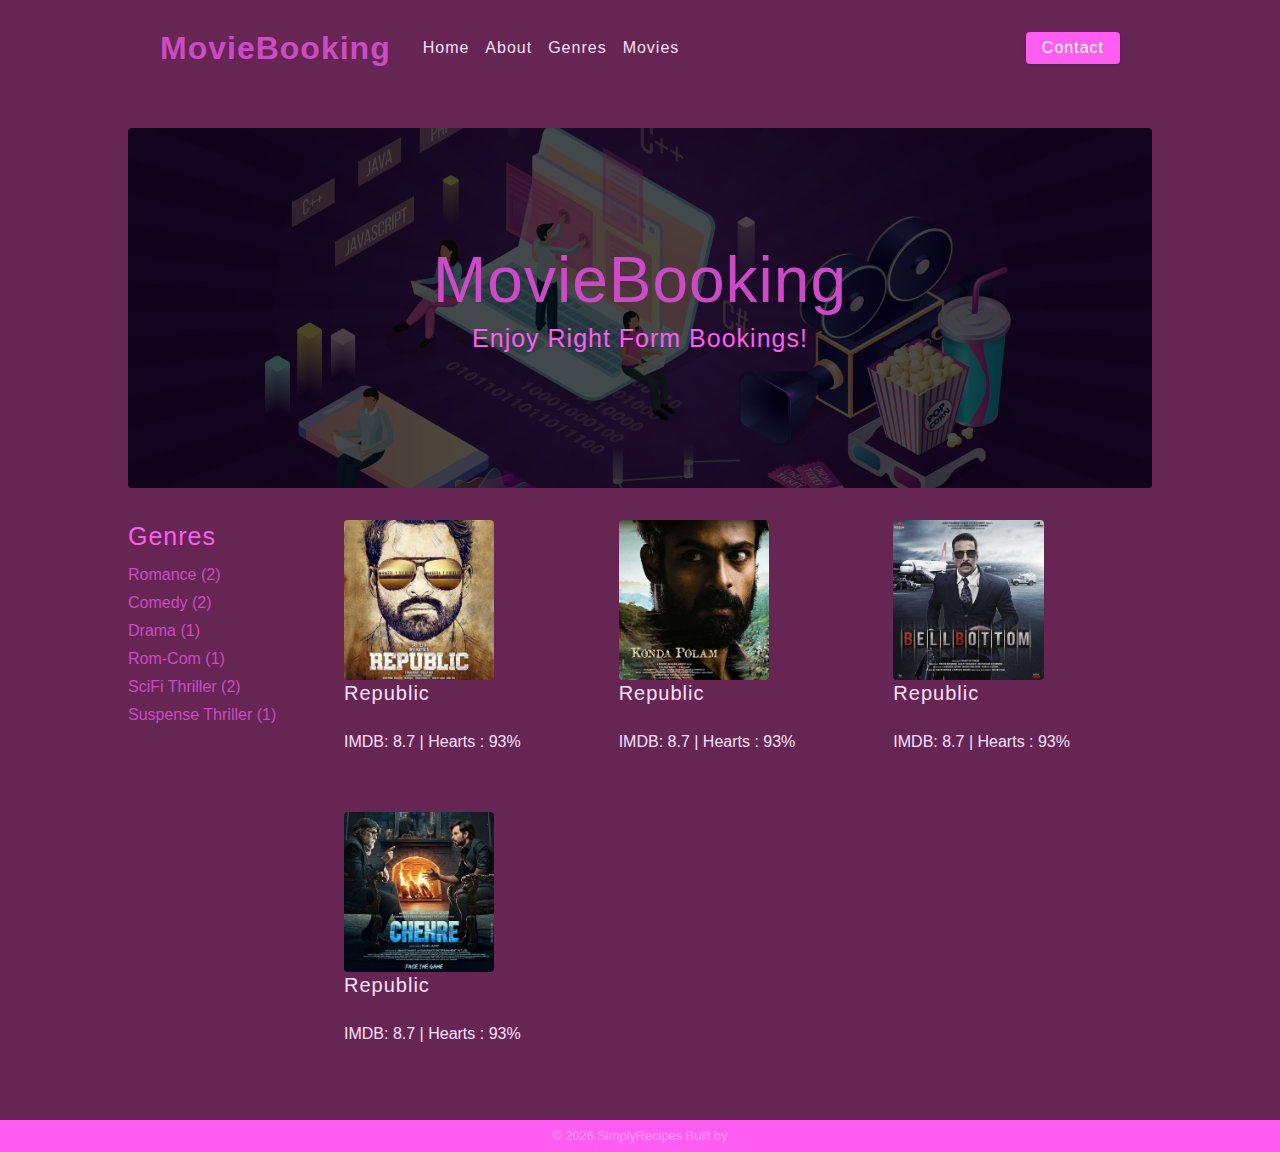
==== index.html @ 0e0c0a69 "initial commit" ====
<!DOCTYPE html>
<html lang="en">
    <head>
        <meta charset="UTF-8" />
        <meta http-equiv="X-UA-Compatible" content="IE=edge" />
        <meta name="viewport" content="width=device-width, initial-scale=1.0" />
        <title>MovieBooking || MovieBooking</title>
        <!-- favicon -->
        <link rel="shortcut icon" href="./assets/favicon.ico" type="image/x-icon" />
        <!-- normalize -->
        <link rel="stylesheet" href="./styles/normalize.css" />
        <!-- font-awesome -->
        <link
            rel="stylesheet"
            href="https://cdnjs.cloudflare.com/ajax/libs/font-awesome/5.14.0/css/all.min.css"
        />
        <!-- main css -->
        <link rel="stylesheet" href="./styles/main.css" />
    </head>
    <body>
        <nav class="navbar">
            <div class="nav-center">
                <div class="nav-header">

                    <a href="./index.html" class="nav-logo">
                        <!-- <img src="./assets/logo.png" alt="simply recipes"> -->
                        MovieBooking
                    </a>
                    <button type="button" class="btn nav-btn">
                        <i class="fas fa-align-justify"></i>
                    </button>
                </div>
                <div class="nav-links">
                    <a href="./index.html" class="nav-link">Home</a>
                    <a href="./about.html" class="nav-link">About</a>
                    <a href="./genres.html" class="nav-link">Genres</a>
                    <a href="./movies.html" class="nav-link">Movies</a>

                    <div class="nav-link contact-link">
                        <a href="./contact.html" class="btn">Contact</a>
                    </div>
                </div>
            </div>
        </nav>

        <main class="page">
            <header class="hero">
                <div class="hero-container">
                    <div class="hero-text">
                        <h1>MovieBooking</h1>
                        <h4>Enjoy right form bookings!</h4>
                    </div>
                </div>
            </header>

            <section class="recipes-container">
                <div class="tags-container">
                    <h4>Genres</h4>
                    <a href="./tag-template.html">Romance (2)</a>
                    <a href="./tag-template.html">Comedy (2)</a>
                    <a href="./tag-template.html">Drama (1)</a>
                    <a href="./tag-template.html">Rom-Com (1)</a>
                    <a href="./tag-template.html">SciFi Thriller (2)</a>
                    <a href="./tag-template.html">Suspense Thriller (1)</a>
                    <!-- <a href="./tag-template.html"> (5)</a> -->
                </div>

                <div class="recipes-list">
                    <!-- <h4>recipes</h4> -->
                    <div class="tags-list">
                        <a href="./single-recipe.html" class="single-recipe">
                            <img src="./assets/movies/movie-1.jpg" alt="recipe-1" class="img recipe-img">
                            <h5>Republic</h5>
                            <p>IMDB: 8.7 | Hearts : 93%</p>
                        </a>
                    </div>
                    <div class="tags-list">
                        <a href="./single-recipe.html" class="single-recipe">
                            <img src="./assets/movies/movie-2.jpg" alt="recipe-1" class="img recipe-img">
                            <h5>Republic</h5>
                            <p>IMDB: 8.7 | Hearts : 93%</p>
                        </a>
                    </div>
                    <div class="tags-list">
                        <a href="./single-recipe.html" class="single-recipe">
                            <img src="./assets/movies/movie-3.jpg" alt="recipe-1" class="img recipe-img">
                            <h5>Republic</h5>
                            <p>IMDB: 8.7 | Hearts : 93%</p>
                        </a>
                    </div>
                    <div class="tags-list">
                        <a href="./single-recipe.html" class="single-recipe">
                            <img src="./assets/movies/movie-4.jpg" alt="recipe-1" class="img recipe-img">
                            <h5>Republic</h5>
                            <p>IMDB: 8.7 | Hearts : 93%</p>
                        </a>
                    </div>
                </div>
            </section>
        </main>

        <footer class="page-footer">
            <p>
                &copy; <span id="date"></span>
                <span class="footer-logo">
                    SimplyRecipes
                </span>
                Built by <a href=""></a>
            </p>
        </footer>

        <script src="./js/app.js"></script>
    </body>
</html>
---- styles/main.css ----
*,
::after,
::before {
  box-sizing: border-box;
}
/* fonts */

@import url('https://fonts.googleapis.com/css2?family=Roboto:wght@400;500;600&family=Montserrat&display=swap');
html {
  font-size: 100%;
} /*16px*/

:root {
  /* colors */
  /* --primary-100: #e2e0ff; */
  --primary-100: #fee0ff;
  /* --primary-200: #c1beff; */
  --primary-200: #ffbefc;
  /* --primary-300: #a29dff; */
  --primary-300: #ff9df2;
  /* --primary-400: #837dff; */
  --primary-400: #ff7df4;
  /* --primary-500: #645cff; */
  --primary-500: #ff5cf1;
  /* --primary-600: #504acc; */
  --primary-600: #cc4ac6;
  /* --primary-700: #3c3799; */
  --primary-700: #99378c;
  /* --primary-800: #282566; */
  --primary-800: #662553;
  /* --primary-900: #141233; */
  --primary-900: #33122f;

  /* grey */
  --grey-50: #f8fafc;
  --grey-100: #f1f5f9;
  --grey-200: #e2e8f0;
  --grey-300: #cbd5e1;
  --grey-400: #94a3b8;
  --grey-500: #64748b;
  --grey-600: #475569;
  --grey-700: #334155;
  --grey-800: #1e293b;
  --grey-900: #0f172a;
  /* rest of the colors */
  --black: #222;
  --white: #fff;
  --red-light: #f8d7da;
  --red-dark: #842029;
  --green-light: #d1e7dd;
  --green-dark: #0f5132;

  /* fonts  */
  --headingFont: 'Roboto', sans-serif;
  --bodyFont: 'Nunito', sans-serif;
  --smallText: 0.7em;
  /* rest of the vars */
  --backgroundColor: var(--primary-800);
  --textColor: var(--grey-900);
  --borderRadius: 0.25rem;
  --letterSpacing: 1px;
  --transition: 0.3s ease-in-out all;
  --max-width: 1120px;
  --fixed-width: 600px;

  /* box shadow*/
  --shadow-1: 0 1px 3px 0 rgba(0, 0, 0, 0.1), 0 1px 2px 0 rgba(0, 0, 0, 0.06);
  --shadow-2: 0 4px 6px -1px rgba(0, 0, 0, 0.1),
    0 2px 4px -1px rgba(0, 0, 0, 0.06);
  --shadow-3: 0 10px 15px -3px rgba(0, 0, 0, 0.1),
    0 4px 6px -2px rgba(0, 0, 0, 0.05);
  --shadow-4: 0 20px 25px -5px rgba(0, 0, 0, 0.1),
    0 10px 10px -5px rgba(0, 0, 0, 0.04);
}

body {
  background: var(--backgroundColor);
  font-family: var(--bodyFont);
  font-weight: 400;
  line-height: 1.75;
  color: var(--textColor);
}

p {
  margin-top: 0;
  margin-bottom: 1.5rem;
  max-width: 40em;
}

h1,
h2,
h3,
h4,
h5 {
  margin: 0;
  margin-bottom: 1.38rem;
  font-family: var(--headingFont);
  font-weight: 400;
  line-height: 1.3;
  text-transform: capitalize;
  letter-spacing: var(--letterSpacing);
}

h1 {
  margin-top: 0;
  font-size: 3.052rem;
}

h2 {
  font-size: 2.441rem;
}

h3 {
  font-size: 1.953rem;
}

h4 {
  font-size: 1.563rem;
}

h5 {
  font-size: 1.25rem;
}

small,
.text-small {
  font-size: var(--smallText);
}

a {
  text-decoration: none;
}
ul {
  list-style-type: none;
  padding: 0;
}

.img {
  /* width: 100%; */
  display: block;
  object-fit: cover;
  /* object-fit: contain; */
}
/* buttons */

.btn {
  cursor: pointer;
  color: var(--white);
  background: var(--primary-500);
  border: transparent;
  border-radius: var(--borderRadius);
  letter-spacing: var(--letterSpacing);
  padding: 0.375rem 0.75rem;
  box-shadow: var(--shadow-1);
  transition: var(--transtion);
  text-transform: capitalize;
  display: inline-block;
}
.btn:hover {
  background: var(--primary-700);
  box-shadow: var(--shadow-3);
}
.btn-hipster {
  color: var(--primary-500);
  background: var(--primary-200);
}
.btn-hipster:hover {
  color: var(--primary-200);
  background: var(--primary-700);
}
.btn-block {
  width: 100%;
}

/* alerts */
.alert {
  padding: 0.375rem 0.75rem;
  margin-bottom: 1rem;
  border-color: transparent;
  border-radius: var(--borderRadius);
}

.alert-danger {
  color: var(--red-dark);
  background: var(--red-light);
}
.alert-success {
  color: var(--green-dark);
  background: var(--green-light);
}
/* form */

.form {
  width: 90vw;
  max-width: var(--fixed-width);
  background: var(--white);
  border-radius: var(--borderRadius);
  box-shadow: var(--shadow-2);
  padding: 2rem 2.5rem;
  margin: 3rem auto;
}
.form-label {
  display: block;
  font-size: var(--smallText);
  margin-bottom: 0.5rem;
  text-transform: capitalize;
  letter-spacing: var(--letterSpacing);
}
.form-input,
.form-textarea {
  width: 100%;
  padding: 0.375rem 0.75rem;
  border-radius: var(--borderRadius);
  background: var(--backgroundColor);
  border: 1px solid var(--grey-200);
}

.form-row {
  margin-bottom: 1rem;
}

.form-textarea {
  height: 7rem;
}
::placeholder {
  font-family: inherit;
  color: var(--grey-400);
}
.form-alert {
  color: var(--red-dark);
  letter-spacing: var(--letterSpacing);
  text-transform: capitalize;
}
/* alert */

@keyframes spinner {
  to {
    transform: rotate(360deg);
  }
}

.loading {
  width: 6rem;
  height: 6rem;
  border: 5px solid var(--grey-400);
  border-radius: 50%;
  border-top-color: var(--primary-500);
  animation: spinner 0.6s linear infinite;
}
.loading {
  margin: 0 auto;
}
/* title */

.title {
  text-align: center;
}

.title-underline {
  background: var(--primary-500);
  width: 7rem;
  height: 0.25rem;
  margin: 0 auto;
  margin-top: -1rem;
}

/*
=============== 
Navbar
===============
*/

.navbar {
  display: flex;
  justify-content: center;
  align-items: center;
  /* background: rgb(192, 206, 5); */
}

.nav-center {
  width: 75vw;
  max-width: --var(max-width);
  /* background: red; */
}

.nav-header {
  height: 6rem;
  display: flex;
  justify-content: space-between;
  /* margin-bottom: 50px; */
  align-items: center;
}

.nav-logo {
  /* background: red; */
  font-family: 'Lucida Sans', 'Lucida Sans Regular', 'Lucida Grande', 'Lucida Sans Unicode', Geneva, Verdana, sans-serif;
  letter-spacing: var(--letterSpacing);
  font-weight: 600;
  font-size: 2rem;
  display: flex;
  align-items: center;
  color: var(--primary-600);
}

.nav-header img {
  width: 200px;
}

.nav-btn {
  padding: 0.15rem 0.75rem;
}

.nav-btn i {
  font-size: 1.25rem;
}

.nav-links {
  display: flex;
  flex-direction: column;

  /* show-links */
  /* height: 0;
  overflow: hidden; */
  display: none;
  transition: var(--transition);
}

.show-links {
  /* height: 310px; */
  display: flex;
}

.nav-link {
  display: block;
  text-align: center;
  text-transform: capitalize;
  color: var(--primary-100);
  letter-spacing: var(--letterSpacing);
  padding: 1rem 0;
  border-top: 1px solid var(--grey-500);
  transition: var(--transition);
}

.nav-link:hover {
  color: var(--primary-500);
}

.contact-link a {
  padding: 0.15rem 1rem;
}



@media screen and (min-width: 992px) {
  .nav-btn {
    display: none;
  }

  .nav-bar {
    height: 6rem;
    background: #0f5132;
  }

  .nav-center {
    display: flex;
    align-items: center;
    /* justify-content: space-between; */
  }

  .nav-header {
    /* height: auto; */
    display: flex;
    margin-right: 2rem;
  }

  .nav-links {
    /* height: auto; */
    display: flex;
    flex-direction: row;
    /* justify-content: space-between; */
    align-items: center;
    width: 100%;
  }

  .nav-link {
    padding: 0;
    border-top: none;
    margin-right: 1rem;
    font-size: 1rem;
  }

  .contact-link {
    margin-left: auto;
    margin-right: 0;
  }
}










.page {
  /* background: red; */
  width: 80vw;
  /* height: 10vw; */
  max-width: var(--max-width);
  margin: 0 auto;
  padding-top: 2rem;
  min-height: calc(100vh - (6rem + 4rem));
}

.error-page, .about-page, .contact-page, .tags-page, .recipes-page {
  background: none;
  font-family:'Lucida Sans', 'Lucida Sans Regular', 'Lucida Grande', 'Lucida Sans Unicode', Geneva, Verdana, sans-serif;
  color: var(--primary-500);
  /* text-align: center; */
  /* text-transform: capitalize; */
}







.page-footer {
  height: 2rem;
  background: var(--primary-500);
  color: var(--primary-300);
  display: flex;
  align-items: center;
  justify-content: center;
  margin-bottom: 0;
}

.page-footer p {
  font-size: .8rem;
  margin-bottom: 0;
}

.footer-logo, .page-footer a {
  columns: var(--primary-500);
}





.hero {
  height: 40vh;
  background: url('../assets/main1.png') center/cover no-repeat;
  border-radius: var(--borderRadius);
  margin-bottom: 2rem;
  position: relative;
  
}

.hero-container {
  position: absolute;
  width: 100%;
  height: 100%;
  top: 0;
  left: 0;
  background: rgba(0, 0, 0, 0.7);
  border-radius: var(--borderRadius);
  display: flex;
  align-items: center;
  justify-content: center;
}

.hero-text {
  text-align: center;
  color: var(--primary-600)
}




@media screen and (min-width: 768px) {
  .hero-text h1{
    font-size: 4rem;
    margin-bottom: 0;
  }
}



















.recipes-container {
  display: grid;
  gap: 2rem 1rem;
  /* border: 2px solid red; */
}

.tags-container {
  /* get the tags-container all the way to bottom */
  order: 1;
  display: flex;
  flex-direction: column;
  padding-bottom: 3rem;
}

.recipes-list {
  display: grid;
  gap: 2rem 1rem;
  /* border: 2px solid yellow; */
  padding-bottom: 3rem;
}

.tags-container > h4 {
  margin-bottom: 0.5rem;
  font-weight: 500;
  color: var(--primary-100);
}

.tags-container a {
  /* font-size: 1rem; */
  /* font-weight: 500; */
  font-family: 'Lucida Sans', 'Lucida Sans Regular', 'Lucida Grande', 'Lucida Sans Unicode', Geneva, Verdana, sans-serif;
  color: var(--primary-600);
}

.tags-list {
  display: grid;
  /* grid-template-columns: 1fr 1fr 1fr; */
}

.tags-list a {
  text-transform: capitalize;
  display: block;
  color: var(--primary-100);
  transition: var(--transition);
}

.tags-list a:hover {
  color: var(--primary-500);
}

.recipe {
  display: block;
}

.recipe-img {
  height: 15rem;
  border-radius: var(--borderRadius);
  /* margin-bottom: 1rem; */
}

.recipe h5 {
  margin-bottom: 0;
  line-height: 1;
  color: var(--grey-700);
}

.recipe p {
  margin-bottom: 0;
  line-height: 1;
  margin-top: 0.5rem;
  color: var(--grey-500);
  letter-spacing: var(--letterSpacing);
}

@media screen and (min-width: 576px) {
  .recipes-list {
    grid-template-columns: 1fr 1fr;
  }

  .recipe-img {
    height: 10rem;
  }
}

@media screen and (min-width:992px) {
  .recipes-container {
    grid-template-columns: 200px 1fr;
  }

  .tags-container {
    order: 0;
  }

  .tags-list {
    /* grid-template-columns: 1fr; */
  }

  .recipe p {
    /* font-size: 0.5rem; */
  }
}

@media screen and (min-width:1200px) {
  .recipes-list {
    grid-template-columns: 1fr 1fr 1fr;
  }

  .recipe h5 {
    font-size: 1.15rem;
  }
}























.error-page {
  text-align: center;
  padding-top: 5rem;
}

.error-page h1 {
  font-size: 9rem;
}










/* for the heading in tag-template page */
.page h4 {
  color: var(--primary-500);
  font-family:'Lucida Sans', 'Lucida Sans Regular', 'Lucida Grande', 'Lucida Sans Unicode', Geneva, Verdana, sans-serif;

}













.about-page h2 {
  text-transform: none;
  font-weight: bold;
  color: var(--primary-400)
}

.about-page p {
  color: var(--primary-300)
}

.about-page {
  display: grid;
  gap: 2rem 4rem;   
  /* 2rem is for row gap and 4rem is for column gap*/

  padding-bottom: 3rem;
}

.about-img {
  border-radius: var(--borderRadius);
  height: 100px;
  width: 100%;
  background: rgba(0, 0, 0, 1);
}

@media screen and (min-width: 768px) {
  .about-page {
    grid-template-columns: 1fr 1fr;
    grid-template-rows: 400px;
    align-items: center;
  }

  .about-img {
    height: 100%;
  }
}

@media screen and (max-width:768px){
  /* .about-img {
    border-radius: 10px;
  } */
}






.featured-title {
  text-align: center;
  font-family:'Lucida Sans', 'Lucida Sans Regular', 'Lucida Grande', 'Lucida Sans Unicode', Geneva, Verdana, sans-serif;
  color: var(--primary-400)
}









.contact-form {
  width: 100%;
  margin: 0;
}

.contact-container {
  display: grid;
  gap: 2rem 3rem;
  padding-bottom: 3rem;
}

@media screen and (min-width:768px) {
  .contact-container {
    grid-template-columns: 1fr 450px;
    align-items: center;
  }
}









.tags-section {
  display: grid;
  /* gap: 2rem; */
  grid-template-columns: 1fr 1fr 1fr;
}

.single-tag {
  /* grid-template-columns: 1fr 1fr 1fr; */
  /* width: 350px; */
  /* height: 80px; */
  border: 2px solid var(--primary-500);
  text-align: center;
  /* padding: 0.5rem; */
  margin: 0.5rem;
  border-radius: var(--borderRadius);
  background: var(--primary-400);
  color: white;
  /* color: var(--primary-100); */
  /* box-shadow: var(--shadow-2); */
  /* font-size: 0.8rem; */


  /* transition is for the smooth change of bg color when hovered */
  transition: var(--transition);
}

.single-tag h5, .single-tag p {
  /* font-size: 1.1rem; */
  margin-bottom: 0;
}

.single-tag h5 {
  font-size: 1.8rem;
  font-weight: 600;
}

.single-tag p {
  font-size: 1rem;
  font-weight: 400;
}

.single-tag:hover {
  box-shadow: var(--shadow-4);
  background: var(--primary-700)
}

@media screen and (max-width:768px){
  .single-tag h5 {
    font-size: 1.2rem;
    font-weight: 600;
  }
  
  .single-tag p {
    font-size: 0.8rem;
    font-weight: 400;
  }

  /* .tags-section {
    grid-template-columns: 1fr 1fr 1fr;
  } */
}

@media screen and (max-width:576px){
  .tags-section {
    grid-template-columns: 1fr 1fr;
  }
}

@media screen and (max-width:400px) {
  .tags-section {
    grid-template-columns: 1fr;
  }
}













.recipe-hero {
  display: grid;
  gap: 3rem;
}

.recipe-hero-img {
  height: 250px;
  /* width: 90%; */
  border-radius: var(--borderRadius);
}

.recipe-hero p {
  color: var(--grey-600);
}

.recipe-icons {
  display: grid;
  grid-template-columns: repeat(3, 1fr);
  gap: 1rem;
  margin-bottom: 2rem 0;
  text-align: center;
}

.recipe-icons i {
  font-size: 1.5rem;
  color: var(--primary-500);
}

.recipe-icons h5, .recipe-icons p {
  margin-bottom: 0;
  font-size: 0.8rem;
}

.recipe-icons p {
  color: var(--grey-600)
}

.recipe-tags {
  display: flex;
  align-items: center;
  flex-wrap: wrap;
  font-size: 0.7em;
  font-weight: 600;
}

.recipe-tags a {
  background: var(--primary-500);
  border-radius: var(--borderRadius);
  color: var(--white);
  padding: 0.05rem 0.5rem;
  margin: 0 0.25rem;
  text-transform: capitalize;
}

@media screen and (min-width:992px) {
  .recipe-hero {
    grid-template-columns: 4fr 5fr;
    align-items: center;
  }
}










.recipe-content {
  padding: 3rem 0;
  display: grid;
  gap: 2rem 5rem;
}

@media screen and (min-width:992px) {
  .recipe-content {
    grid-template-columns: 3fr 1fr;
  }
}

.instructions {
  /* display: grid;
  grid-template-columns: 1fr 1fr; */
}

.single-instruction header {
  display: grid;
  grid-template-columns: auto 1fr;
  gap: 1.5rem;
  align-items: center;
}

.single-instruction header p {
  text-transform: uppercase;
  font-weight: 600;
  margin-bottom: 0;
  color: var(--primary-500);
}

.single-instruction > p {
  color: var(--grey-700);
}

.single-instruction header div {
  height: 2px;
  background: var(--primary-500);
}

.ingredients {
  display: grid;
  row-gap: 2rem;
}

.ingredients h5 {
  margin-bottom: 0;
}

.single-ingredient {
  border-bottom: 2px solid var(--primary-500);
  padding-bottom: 0.75rem;
  color: var(--primary-500);
}

.single-tool {
  border-bottom: 2px solid var(--primary-500);
  padding-bottom: 0.75rem;
  color: var(--grey-500);
  text-transform: capitalize;
}
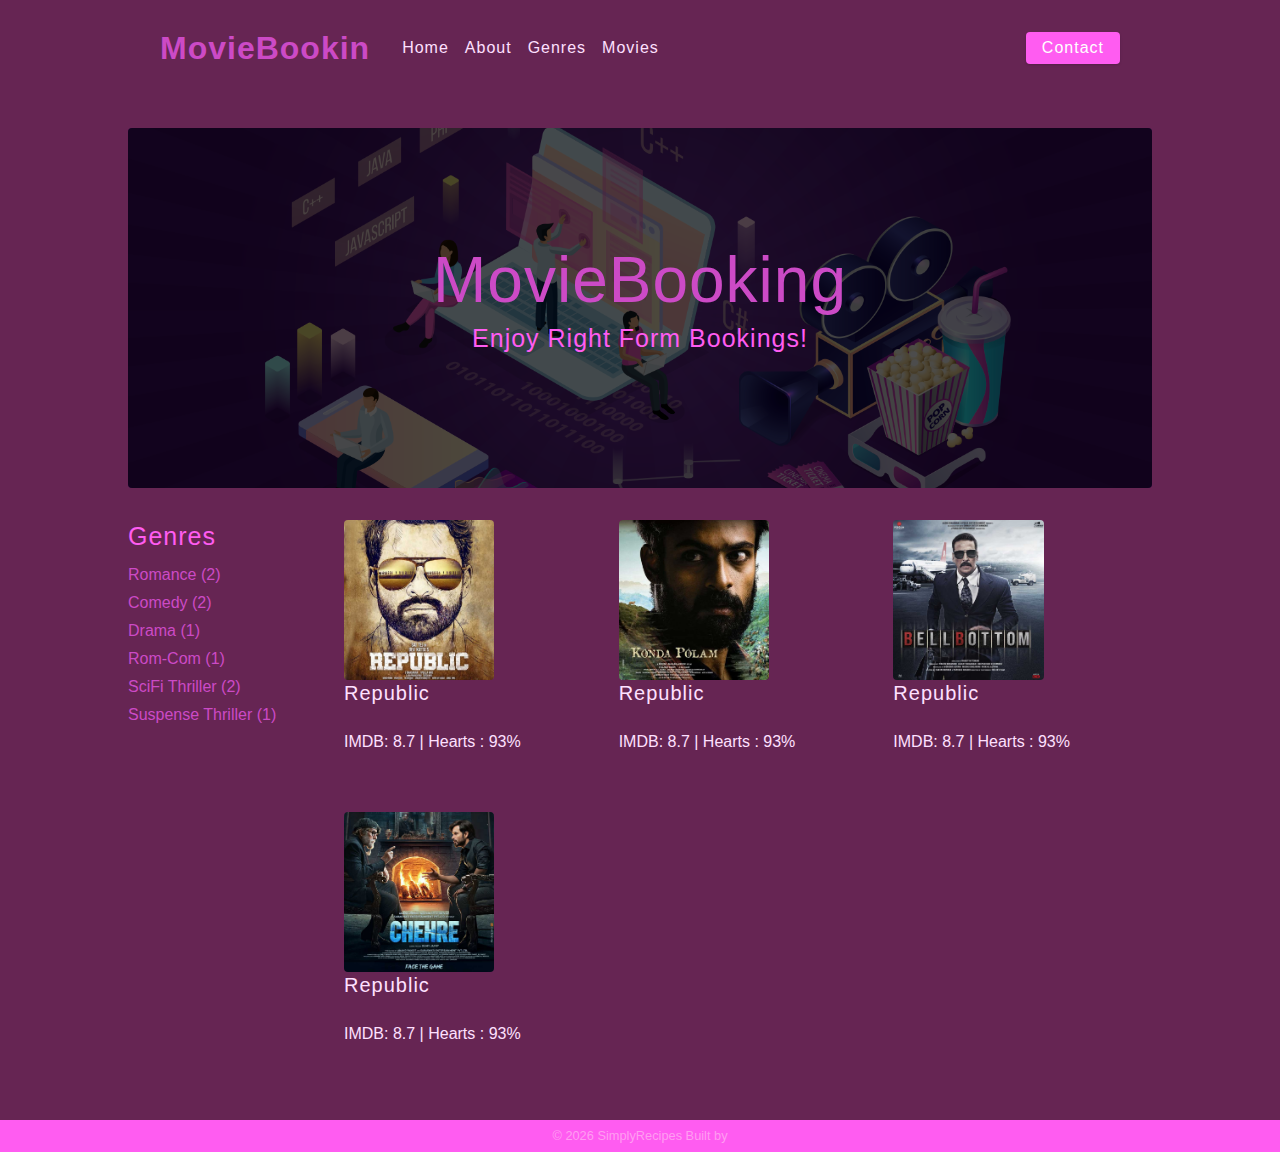
==== commit 66e629ed: "jst checking" ====
--- a/index.html
+++ b/index.html
@@ -24,7 +24,7 @@
 
                     <a href="./index.html" class="nav-logo">
                         <!-- <img src="./assets/logo.png" alt="simply recipes"> -->
-                        MovieBooking
+                        MovieBookin
                     </a>
                     <button type="button" class="btn nav-btn">
                         <i class="fas fa-align-justify"></i>
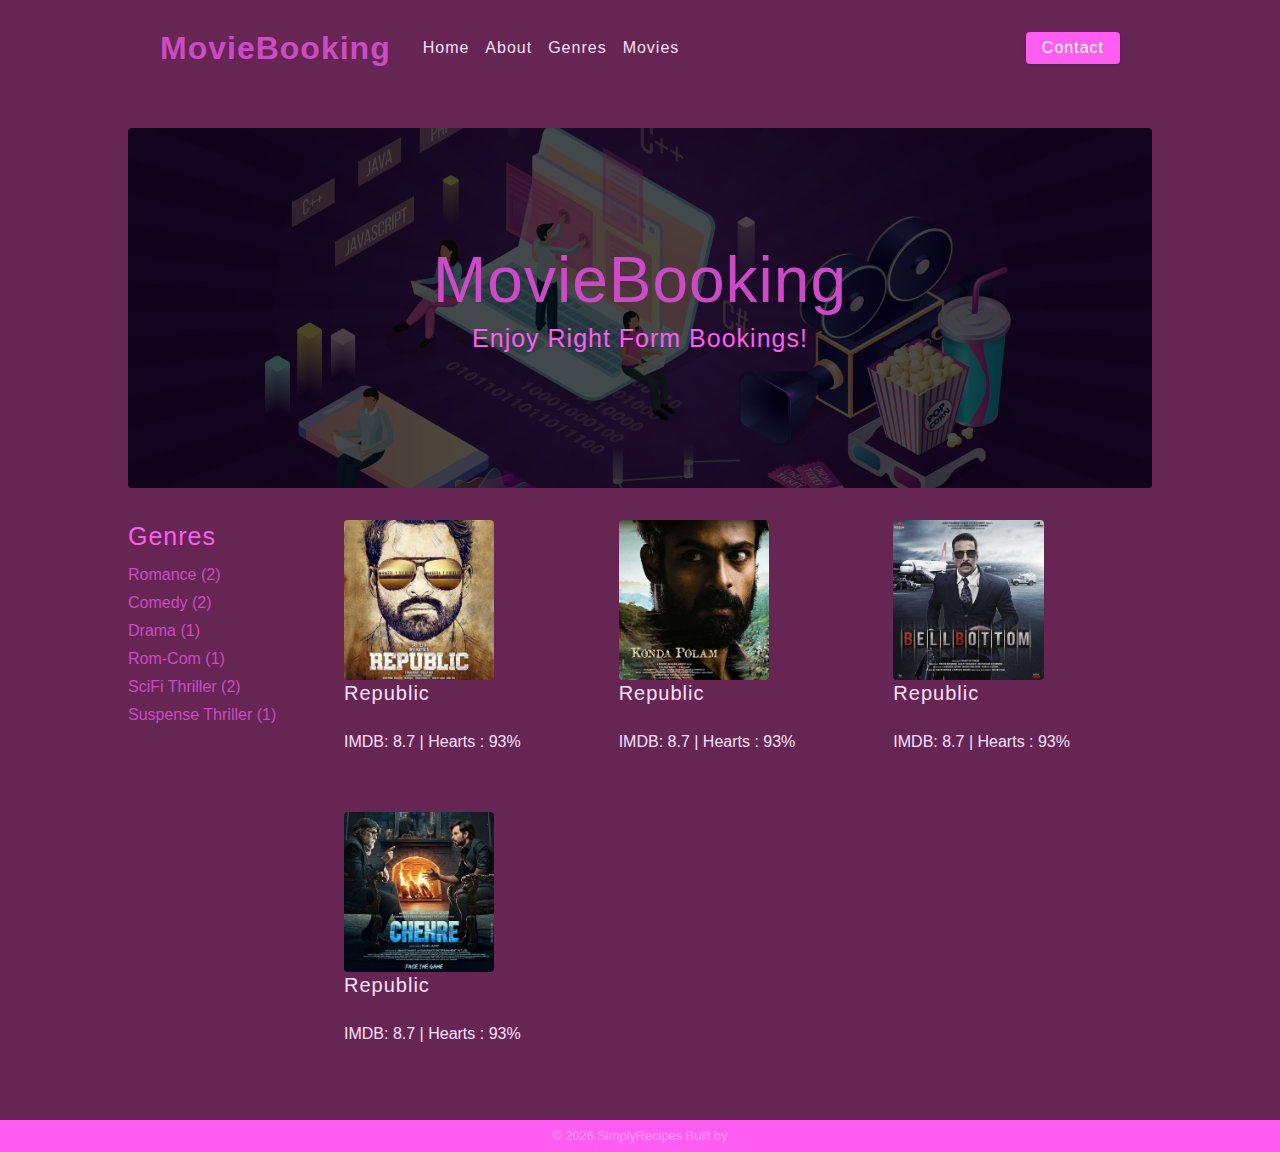
==== commit ec72778c: "created booking template" ====
--- a/index.html
+++ b/index.html
@@ -24,7 +24,7 @@
 
                     <a href="./index.html" class="nav-logo">
                         <!-- <img src="./assets/logo.png" alt="simply recipes"> -->
-                        MovieBookin
+                        MovieBooking
                     </a>
                     <button type="button" class="btn nav-btn">
                         <i class="fas fa-align-justify"></i>
--- a/styles/main.css
+++ b/styles/main.css
@@ -155,6 +155,7 @@
   transition: var(--transtion);
   text-transform: capitalize;
   display: inline-block;
+  height: 2rem;
 }
 .btn:hover {
   background: var(--primary-700);
@@ -862,8 +863,13 @@
   border-radius: var(--borderRadius);
 }
 
+.recipe-hero h2 {
+  font-weight: 600;
+  color: var(--primary-200);
+}
+
 .recipe-hero p {
-  color: var(--grey-600);
+  color: var(--primary-200);
 }
 
 .recipe-icons {
@@ -875,24 +881,34 @@
 }
 
 .recipe-icons i {
-  font-size: 1.5rem;
+  font-size: 2rem;
   color: var(--primary-500);
 }
 
 .recipe-icons h5, .recipe-icons p {
   margin-bottom: 0;
-  font-size: 0.8rem;
+  font-size: 1rem;
+  color: var(--primary-200)
 }
 
 .recipe-icons p {
-  color: var(--grey-600)
+  color: var(--primary-600)
+}
+
+.bookbtn {
+  height: 2rem;
+  width: 90%;
+  font-family: 'Lucida Sans', 'Lucida Sans Regular', 'Lucida Grande', 'Lucida Sans Unicode', Geneva, Verdana, sans-serif;
+  text-transform: uppercase;
+  padding-bottom: 2rem;
 }
 
 .recipe-tags {
+  color: var(--primary-200);
   display: flex;
   align-items: center;
   flex-wrap: wrap;
-  font-size: 0.7em;
+  font-size: 1em;
   font-weight: 600;
 }
 
@@ -905,9 +921,13 @@
   text-transform: capitalize;
 }
 
+.recipe-tags a:hover {
+  background: var(--primary-700);
+}
+
 @media screen and (min-width:992px) {
   .recipe-hero {
-    grid-template-columns: 4fr 5fr;
+    grid-template-columns: 3fr 5fr;
     align-items: center;
   }
 }
@@ -953,7 +973,7 @@
 }
 
 .single-instruction > p {
-  color: var(--grey-700);
+  color: var(--primary-200);
 }
 
 .single-instruction header div {
@@ -968,12 +988,17 @@
 
 .ingredients h5 {
   margin-bottom: 0;
+  color: var(--primary-500);
 }
 
 .single-ingredient {
   border-bottom: 2px solid var(--primary-500);
   padding-bottom: 0.75rem;
   color: var(--primary-500);
+}
+
+.ingredients p {
+  color: var(--primary-200);
 }
 
 .single-tool {
@@ -981,4 +1006,58 @@
   padding-bottom: 0.75rem;
   color: var(--grey-500);
   text-transform: capitalize;
+}
+
+
+
+
+
+
+
+
+
+
+
+
+.hall {
+  width: 100%;
+  display: flex;
+  flex-direction: column;
+  align-items: center;
+  box-shadow: var(--shadow-4);
+}
+
+.screen {
+  /* width: 100%; */
+}
+
+.screen-img {
+  box-shadow: var(--shadow-4);
+  border-radius: var(--borderRadius);
+  border: 2px solid var(--primary-700);
+  width: 100%;
+  height: 150px;
+}
+
+.seats {
+  display: flex;
+  /* display: grid; */
+  /* grid-template-columns: 1fr 2fr 1fr; */
+  gap: 1rem;
+  /* flex-direction: row; */
+  align-items: center;
+  height: 100%;
+}
+
+.booking-section {
+  display: grid;
+  grid-template-columns: 2fr 1fr;
+  gap: 1rem;
+}
+
+.hero-and-book {
+  display: grid;
+  /* grid-template-rows: 1fr 1fr; */
+  row-gap: 2rem;
+  align-items: center;
 }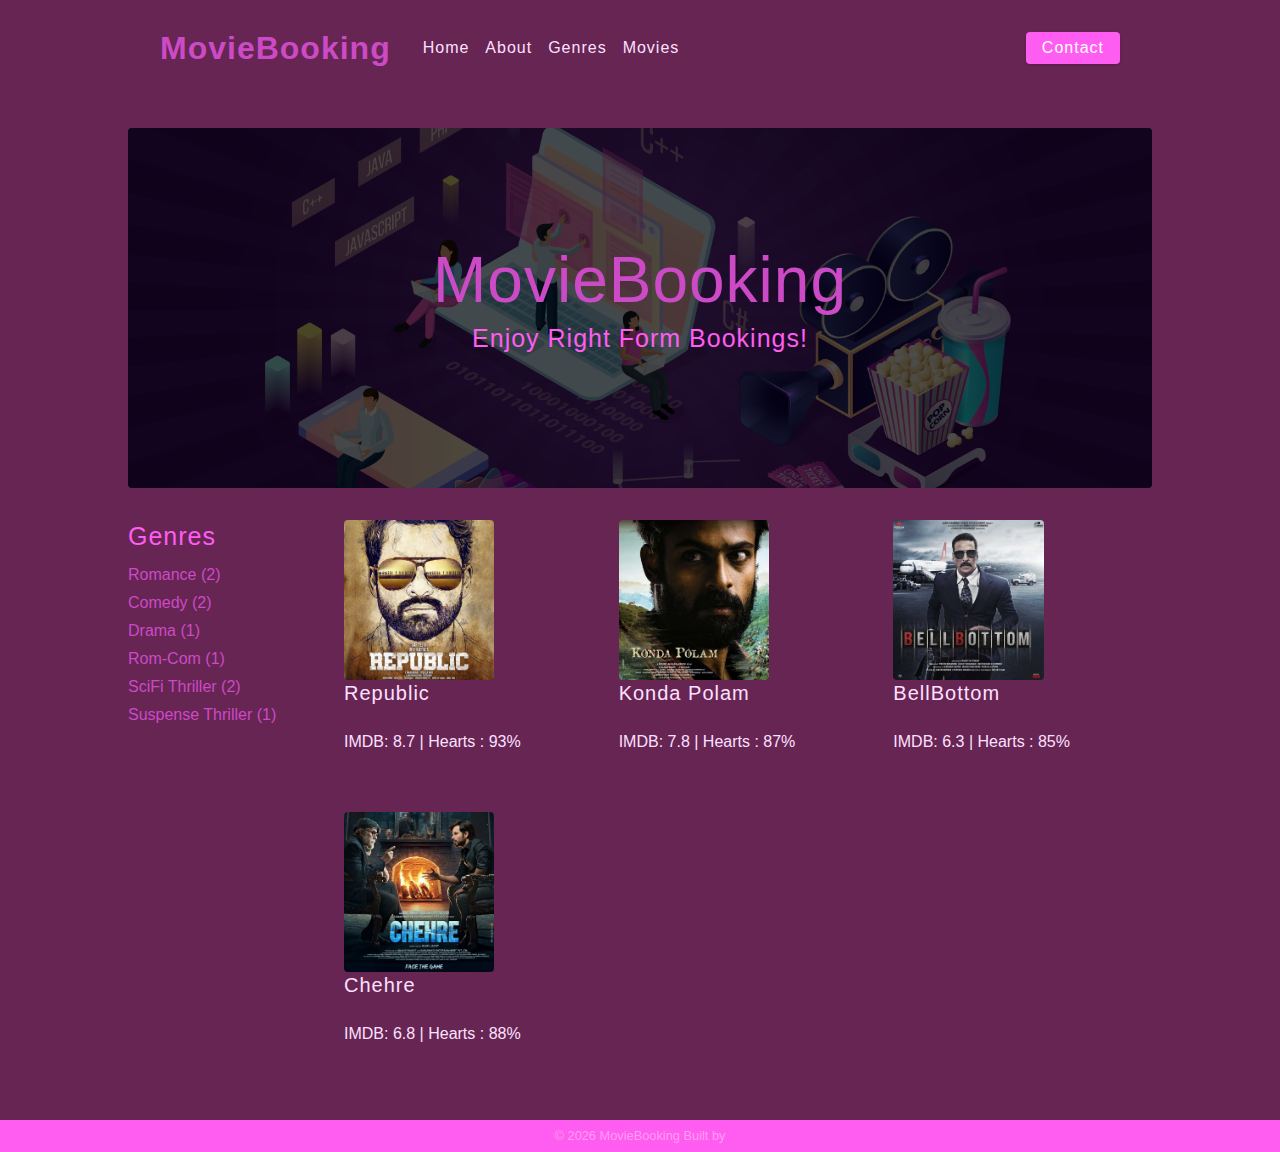
==== commit 2e0348a4: "/" ====
--- a/index.html
+++ b/index.html
@@ -4,9 +4,9 @@
         <meta charset="UTF-8" />
         <meta http-equiv="X-UA-Compatible" content="IE=edge" />
         <meta name="viewport" content="width=device-width, initial-scale=1.0" />
-        <title>MovieBooking || MovieBooking</title>
+        <title>MovieBooking | MovieBooking</title>
         <!-- favicon -->
-        <link rel="shortcut icon" href="./assets/favicon.ico" type="image/x-icon" />
+        <link rel="shortcut icon" href="./assets/m.png" type="image/x-icon" />
         <!-- normalize -->
         <link rel="stylesheet" href="./styles/normalize.css" />
         <!-- font-awesome -->
@@ -77,22 +77,22 @@
                     <div class="tags-list">
                         <a href="./single-recipe.html" class="single-recipe">
                             <img src="./assets/movies/movie-2.jpg" alt="recipe-1" class="img recipe-img">
-                            <h5>Republic</h5>
-                            <p>IMDB: 8.7 | Hearts : 93%</p>
+                            <h5>Konda Polam</h5>
+                            <p>IMDB: 7.8 | Hearts : 87%</p>
                         </a>
                     </div>
                     <div class="tags-list">
                         <a href="./single-recipe.html" class="single-recipe">
                             <img src="./assets/movies/movie-3.jpg" alt="recipe-1" class="img recipe-img">
-                            <h5>Republic</h5>
-                            <p>IMDB: 8.7 | Hearts : 93%</p>
+                            <h5>BellBottom</h5>
+                            <p>IMDB: 6.3 | Hearts : 85%</p>
                         </a>
                     </div>
                     <div class="tags-list">
                         <a href="./single-recipe.html" class="single-recipe">
                             <img src="./assets/movies/movie-4.jpg" alt="recipe-1" class="img recipe-img">
-                            <h5>Republic</h5>
-                            <p>IMDB: 8.7 | Hearts : 93%</p>
+                            <h5>Chehre</h5>
+                            <p>IMDB: 6.8 | Hearts : 88%</p>
                         </a>
                     </div>
                 </div>
@@ -103,7 +103,7 @@
             <p>
                 &copy; <span id="date"></span>
                 <span class="footer-logo">
-                    SimplyRecipes
+                    MovieBooking
                 </span>
                 Built by <a href=""></a>
             </p>
